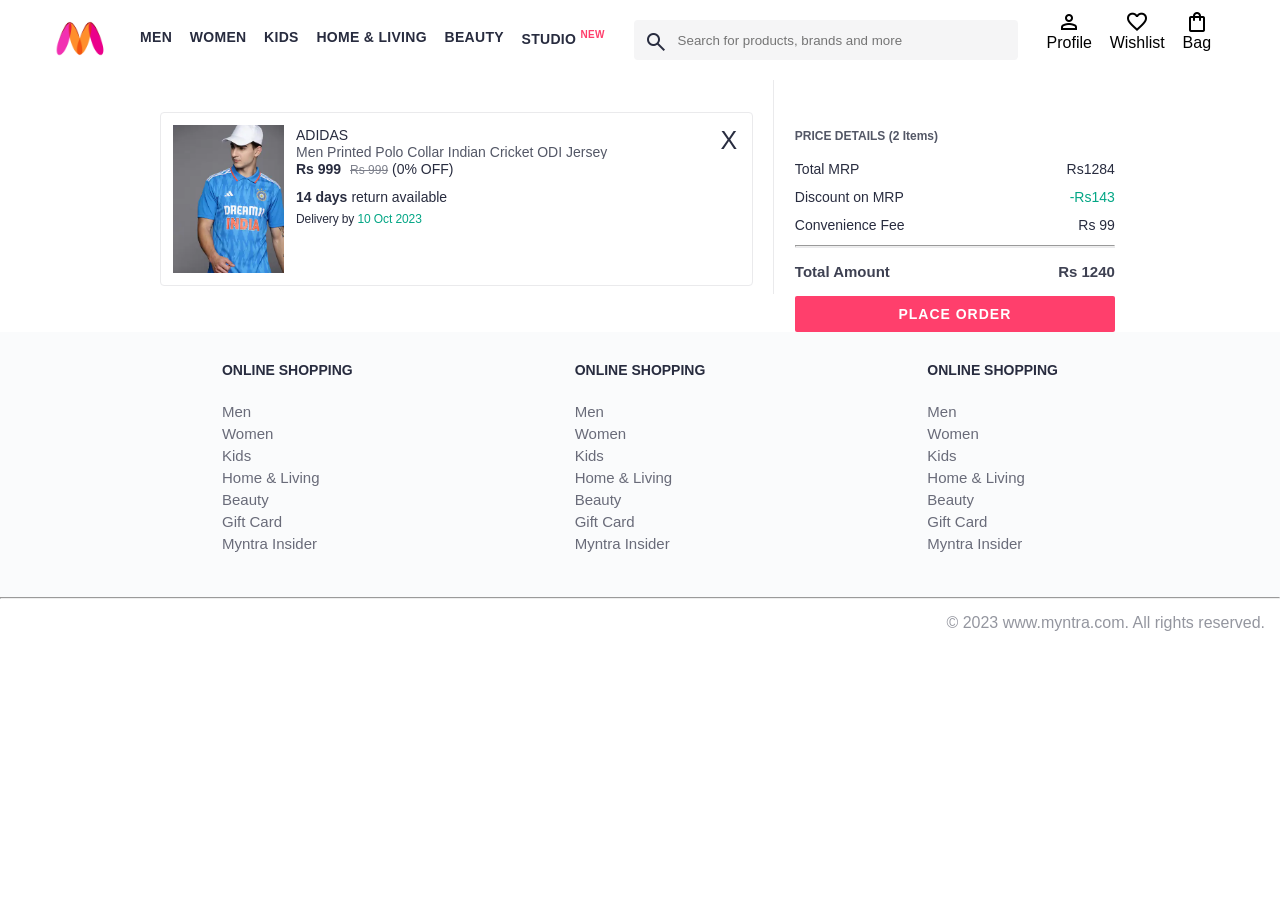
==== bag.html @ 1e947348 "commit" ====
<!DOCTYPE html>
<html lang="en">
<head>
    <title>Myntra Clone</title>
    <link rel="stylesheet" href="./index.css">
    <link rel="stylesheet" href="./bag.css">
    <link rel="stylesheet" href="https://fonts.googleapis.com/css2?family=Material+Symbols+Outlined:opsz,wght,FILL,GRAD@20..48,100..700,0..1,-50..200" />
</head>
<body>
    <header>
        <div class="logo_container">
            <a href="#"><img class="myntra_home" src="../images/myntra_logo.webp" alt="Myntra Home"></a>
        </div>
        <nav class="nav_bar">
            <a href="#">Men</a>
            <a href="#">Women</a>
            <a href="#">Kids</a>
            <a href="#">Home & Living</a>
            <a href="#">Beauty</a>
            <a href="#">Studio <sup>New</sup></a>
        </nav>
        <div class="search_bar">
            <span class="material-symbols-outlined search_icon">search</span>
            <input class="search_input" placeholder="Search for products, brands and more">
        </div>
        <div class="action_bar">
            <div class="action_container">
                <span class="material-symbols-outlined action_icon">person</span>
                <span class="action_name">Profile</span>
            </div>

            <div class="action_container">
                <span class="material-symbols-outlined action_icon">favorite</span>
                <span class="action_name">Wishlist</span>
            </div>

            <div class="action_container">
                <span class="material-symbols-outlined action_icon">shopping_bag</span>
                <span class="action_name">Bag</span>
                <span class="bag-item-count">0</span>
            </div>
        </div>
    </header>
    <main>
      <div class="bag-page">
        <div class="bag-items-container">
          <div class="bag-item-container">
            <div class="item-left-part">
              <img class="bag-item-img" src="../images/4.jpg">
            </div>
            <div class="item-right-part">
              <div class="company">ADIDAS</div>
              <div class="item-name">Men Printed Polo Collar Indian Cricket ODI Jersey</div>
              <div class="price-container">
                <span class="current-price">Rs 999</span>
                <span class="original-price">Rs 999</span>
                <span class="discount-percentage">(0% OFF)</span>
              </div>
              <div class="return-period">
                <span class="return-period-days">14 days</span> return available
              </div>
              <div class="delivery-details">
                Delivery by
                <span class="delivery-details-days">10 Oct 2023</span>
              </div>
            </div>

            <div class="remove-from-cart">X</div>
          </div>

        </div>
        <div class="bag-summary">
          <div class="bag-details-container">
            <div class="price-header">PRICE DETAILS (2 Items) </div>
            <div class="price-item">
              <span class="price-item-tag">Total MRP</span>
              <span class="price-item-value">Rs1284</span>
            </div>
            <div class="price-item">
              <span class="price-item-tag">Discount on MRP</span>
              <span class="price-item-value priceDetail-base-discount">-Rs143</span>
            </div>
            <div class="price-item">
              <span class="price-item-tag">Convenience Fee</span>
              <span class="price-item-value">Rs 99</span>
            </div>
            <hr>
            <div class="price-footer">
              <span class="price-item-tag">Total Amount</span>
              <span class="price-item-value">Rs 1240</span>
            </div>
          </div>
          <button class="btn-place-order">
            <div class="css-xjhrni">PLACE ORDER</div>
          </button>
        </div>

      </div>
    </main>
    <footer>
        <div class="footer_container">
            <div class="footer_column">
                <h3>ONLINE SHOPPING</h3>

                <a href="#">Men</a>
                <a href="#">Women</a>
                <a href="#">Kids</a>
                <a href="#">Home & Living</a>
                <a href="#">Beauty</a>
                <a href="#">Gift Card</a>
                <a href="#">Myntra Insider</a>
            </div>

            <div class="footer_column">
                <h3>ONLINE SHOPPING</h3>

                <a href="#">Men</a>
                <a href="#">Women</a>
                <a href="#">Kids</a>
                <a href="#">Home & Living</a>
                <a href="#">Beauty</a>
                <a href="#">Gift Card</a>
                <a href="#">Myntra Insider</a>
            </div>

            <div class="footer_column">
                <h3>ONLINE SHOPPING</h3>

                <a href="#">Men</a>
                <a href="#">Women</a>
                <a href="#">Kids</a>
                <a href="#">Home & Living</a>
                <a href="#">Beauty</a>
                <a href="#">Gift Card</a>
                <a href="#">Myntra Insider</a>
            </div>
        </div>
        <hr>

        <div class="copyright">
            © 2023 www.myntra.com. All rights reserved.
        </div>
    </footer>
    <script src="./app.js"></script>
</body>
</html>
---- index.css ----
* {
    margin: 0;
    padding: 0;
    font-family: Assistant,-apple-system,BlinkMacSystemFont,Segoe UI,Roboto,Helvetica,Arial,sans-serif;
    box-sizing: border-box;
}
header {
    display: flex;
    background-color: #ffffff;
    height: 80px;
    justify-content: space-between;
    align-items: center;
    /* border-bottom: 1px solid #b6b1b1; */
}
.myntra_home {
    height: 45px;
}
.logo_container {
    margin-left: 4%;
}
.action_bar {
    margin-right: 4%;
}
.nav_bar {
    display: flex;
    min-width: 500px;
    justify-content: space-evenly;
}
.nav_bar a {
    font-size: 14px;
    letter-spacing: .3px;
    color: #282c3f;
    font-weight: 700;
    text-transform: uppercase;
    text-decoration: none;
    padding: 28px 0;
    border-bottom: 5px solid #ffffff;
}
.nav_bar a:hover {
    border-bottom: 4px solid #f54e77;
}

.nav_bar a sup {
    color: #ff3f6c;
    font-size: 10px;
}

.search_bar {
    height: 40px;
    min-width: 200px;
    width: 30%;
    display: flex;
    align-items: center;
}
.search_icon {
    box-sizing: content-box;
    height: 20px;
    padding: 10px;

    background-color: #f5f5f6;
    color: #282c3f;
    font-weight: 300;
    border-radius: 4px 0 0 4px;
}
.search_input {
    color: #696e79;
    background-color: #f5f5f6;
    flex-grow: 1;
    height: 40px;
    border: 0;
    border-radius: 0 4px 4px 0;
}

.action_bar {
    display: flex;
    min-width: 200px;
    justify-content: space-evenly;
}

.action_container {
    display: flex;
    flex-direction: column;
    align-items: center;
}

/* Main section */
.banner_container {
    margin: 40px 0;
}
.banner_image {
    width: 100%;
}

.category_heading {
    text-transform: uppercase;
    color: #3e4152;
    letter-spacing: .15em;
    font-size: 1.8em;
    margin: 50px 0 10px 30px;
    max-height: 5em;
    font-weight: 700;
}

.category-items {
    width: 80%;
    margin: 50px 10%;
    display: flex;
    flex-wrap: wrap;
    justify-content: space-evenly;
}

.sale_item {
    width: 250px;
}

.items-container{
    width: 80%;
    margin: 40px 10%;
    display: flex;
    flex-wrap: wrap;
    justify-content: space-evenly;
    
}

.item-container{
    width: 200px;
    margin-bottom: 3%;
}

.item-image{
    width: 100%;
    border: 1px solid black;
}

.rating{
    font-size: 12px;
    font-weight: 700;
}

.company-name{
    margin-top: 15px;
    font-size: 16px;
    font-weight: 700;
    line-height: 1;
    color: #282c3f;
    margin-bottom: 6px;
    overflow: hidden;
    text-overflow: ellipsis;
    white-space: nowrap;
}

.item-name{
    margin-top: 0px;
    font-size: 14px;
    font-weight: 400;
    line-height: 1;
    color: #535766;
    margin-bottom: 0px;
    display: block;
    overflow: hidden;
    text-overflow: ellipsis;
    white-space: nowrap;
}

.price{
    font-size: 14px;
    line-height: 15px;
    color: #282c3f;
    white-space: nowrap;
}

.current-price{
    font-size: 14px;
    font-weight: 700;
    color: #282c3f;
}

.original-price{
    text-decoration: line-through;
    color: #7e818c;
    font-weight: 400;
    margin-left: 5px;
    font-size: 12px;
}

.discount{
    color: #ff905a;
    font-weight: 400;
    font-size: 12px;
    margin-left: 5px;
}
.btn-add-bag{
    width: 100%;
    margin-top: 2%;
    height: 25px;
    background-color: lightgreen;
    color: black;
    font-weight: 700;
    border: none;
    border-radius: 10px;
    cursor: pointer;
}

.bag-item-count{
    background-color: #f16565;
    white-space: nowrap;
    text-align: center;
    line-height: 18px;
    padding: 0 6px;
    height: 18px;
    position: relative;
    border-radius: 50%;
    font-size: 12px;
    color: #fff;
    left: 13px;
    top: -44px;
    font-weight: 700;
    cursor: pointer;
}

.action_container {
    text-decoration: none;
}
a.action_container:link {
    color:black;
}

/* footer CSS */

.footer_container {
    padding: 30px 0px 40px 0px;
    background: #FAFBFC;
    display: flex;
    justify-content: space-evenly;
}

.footer_column {
    display: flex;
    flex-direction: column;
}

.footer_column h3 {
    color: #282c3f;
    font-size: 14px;
    margin-bottom: 25px;
}

.footer_column a {
    color: #696b79;
    font-size: 15px;
    text-decoration: none;
    padding-bottom: 5px;
}

.copyright {
    color: #94969f;
    text-align: end;
    padding: 15px;
}
---- bag.css ----
.bag-items-container {
  display: inline-block;
  width: 64%;
  padding-right: 20px;
  border-right: 1px solid #eaeaec;
  padding-top: 32px;
  color: #282c3f;
  font-size: 13px;
  line-height: 1.42857143;
}

.bag-page {
  width: 75%;
  margin-left: 12.5%;
}

.bag-summary {
  vertical-align: top;
  display: inline-block;
  width: 35%;
  padding: 24px 0 0 16px;
  color: #282c3f;
  font-size: 13px;
  line-height: 1.42857143;
}

.bag-details-container {
  margin-bottom: 16px;
}

.price-header {
  font-size: 12px;
  font-weight: 700;
  margin: 24px 0 16px;
  color: #535766;
}

.price-item {
  margin-bottom: 12px;
  line-height: 16px;
  font-size: 14px;
  color: #282c3f;
}

.price-item-value {
  float: right;
}

.priceDetail-base-discount {
  color: #03a685;
}

.price-footer {
  font-weight: 700;
  font-size: 15px;
  padding-top: 16px;
  border-top: 1px solid #eaeaec;
  color: #3e4152;
  line-height: 16px;
}

.btn-place-order {
  width: 100%;
  letter-spacing: 1px;
  font-size: 14px;
  font-weight: 600;
  border-radius: 2px;
  border-width: 0px;
  padding: 10px 16px;
  background-color: rgb(255, 63, 108);
  color: rgb(255, 255, 255);
  cursor: pointer;
}

.bag-item-container {
  margin-bottom: 8px;
  background: #fff;
  font-size: 14px;
  border: 1px solid #eaeaec;
  border-radius: 4px;
  position: relative;
  padding: 12px 12px 0;
}

.item-left-part {
  position: absolute;
  background: rgb(255, 242, 223);
  height: 148px;
  width: 111px;
}

.item-right-part {
  padding-left: 12px;
  position: relative;
  min-height: 148px;
  margin-left: 111px;
  margin-bottom: 12px;
}

.bag-item-img {
  width: 100%;
}

.return-period {
  display: inline-flex;
  font-size: 14px;
  padding-top: 8px;
}

.return-period-days {
  font-weight: 700;
  margin-right: 4px;
}

.delivery-details {
  margin-top: 5px;
  color: #282c3f;
  font-size: 12px;
  letter-spacing: -.1px;
  margin-bottom: 8px;
  line-height: 15px;
}

.delivery-details-days {
  color: #03a685;
}

.remove-from-cart {
  position: absolute;
  font-size: 25px;
  top: 10px;
  right: 18px;
  width: 14px;
  height: 14px;
  cursor: pointer;
}
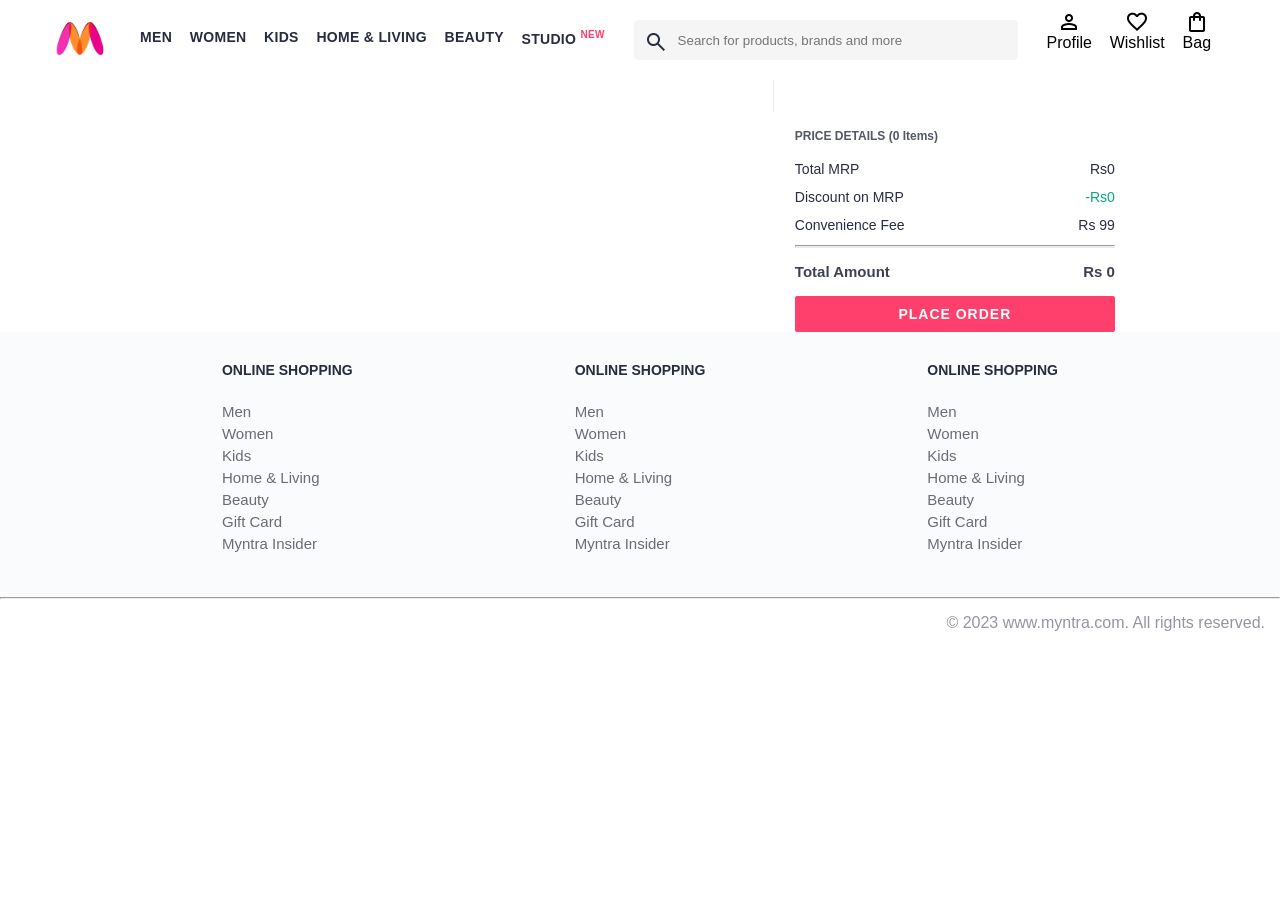
==== commit 7a06931a: "completed" ====
--- a/bag.html
+++ b/bag.html
@@ -44,51 +44,11 @@
     <main>
       <div class="bag-page">
         <div class="bag-items-container">
-          <div class="bag-item-container">
-            <div class="item-left-part">
-              <img class="bag-item-img" src="../images/4.jpg">
-            </div>
-            <div class="item-right-part">
-              <div class="company">ADIDAS</div>
-              <div class="item-name">Men Printed Polo Collar Indian Cricket ODI Jersey</div>
-              <div class="price-container">
-                <span class="current-price">Rs 999</span>
-                <span class="original-price">Rs 999</span>
-                <span class="discount-percentage">(0% OFF)</span>
-              </div>
-              <div class="return-period">
-                <span class="return-period-days">14 days</span> return available
-              </div>
-              <div class="delivery-details">
-                Delivery by
-                <span class="delivery-details-days">10 Oct 2023</span>
-              </div>
-            </div>
-
-            <div class="remove-from-cart">X</div>
-          </div>
-
+          
         </div>
         <div class="bag-summary">
           <div class="bag-details-container">
-            <div class="price-header">PRICE DETAILS (2 Items) </div>
-            <div class="price-item">
-              <span class="price-item-tag">Total MRP</span>
-              <span class="price-item-value">Rs1284</span>
-            </div>
-            <div class="price-item">
-              <span class="price-item-tag">Discount on MRP</span>
-              <span class="price-item-value priceDetail-base-discount">-Rs143</span>
-            </div>
-            <div class="price-item">
-              <span class="price-item-tag">Convenience Fee</span>
-              <span class="price-item-value">Rs 99</span>
-            </div>
-            <hr>
-            <div class="price-footer">
-              <span class="price-item-tag">Total Amount</span>
-              <span class="price-item-value">Rs 1240</span>
-            </div>
+            
           </div>
           <button class="btn-place-order">
             <div class="css-xjhrni">PLACE ORDER</div>
@@ -142,5 +102,6 @@
         </div>
     </footer>
     <script src="./app.js"></script>
+    <script src="./bag.js"></script>
 </body>
 </html>
